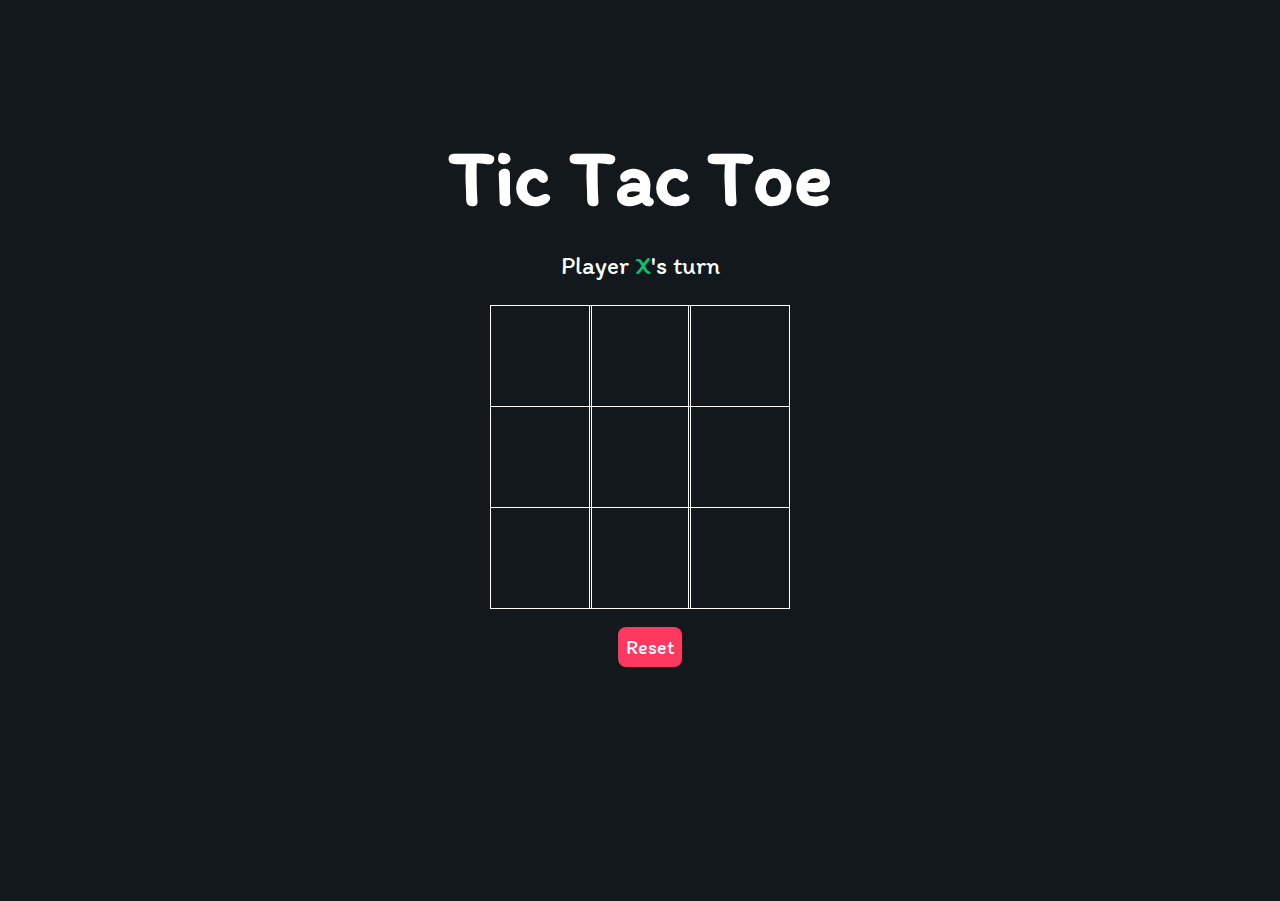
==== tictactoe/index.html @ 75e6b84e "added 3 files of ttt" ====
<html lang="en">
<head>
    <meta charset="UTF-8">
    <meta http-equiv="X-UA-Compatible" content="IE=edge">
    <meta name="viewport" content="width=device-width, initial-scale=1.0">
    <link rel="stylesheet" href="style.css">
    <link rel="preconnect" href="https://fonts.gstatic.com">
    <link href="https://fonts.googleapis.com/css2?family=Itim&display=swap" rel="stylesheet">
    <script src="./index.js"></script>
    <title>Tic-Tac-Toe</title>
</head>
<body>
    <main class="background">
        <section class="title">
            <h1>Tic Tac Toe</h1>
        </section>
        <section class="display">
            Player <span class="display-player playerX">X</span>'s turn
        </section>
        <section class="container">
            <div class="tile"></div>
            <div class="tile"></div>
            <div class="tile"></div>
            <div class="tile"></div>
            <div class="tile"></div>
            <div class="tile"></div>
            <div class="tile"></div>
            <div class="tile"></div>
            <div class="tile"></div>
        </section>
        <section class="display announcer hide"></section>
        <section class="controls">
            <button id="reset">Reset</button>
        </section>
    </main>
</body>
</html>
---- tictactoe/style.css ----
* {
    padding: 0;
    margin: 0;
    font-family: 'Itim', cursive;
}

.background {
    background-color: #12181B;
    height: 100vh;
    padding-top: 1px;
}

.title {
    color: white;
    text-align: center;
    font-size: 40px;
    margin-top: 10%;
}

.display {
    color: white;
    font-size: 25px;
    text-align: center;
    margin-top: 1em;
    margin-bottom: 1em;
}

.hide {
    display: none;
}

.container {
    margin: 0 auto;
    display: grid;
    grid-template-columns: 33% 33% 33%;
    grid-template-rows: 33% 33% 33%;
    max-width: 300px;

}

.tile {
    border: 1px solid white;
    min-width: 100px;
    min-height: 100px;
    display: flex;
    justify-content: center;
    align-items: center;
    font-size: 50px;
    cursor: pointer;
}

.playerX {
    color: #09C372;
}

.playerO {
    color: #498AFB;
}

.controls {
    display: flex;
    flex-direction: row;
    justify-content: center;
    align-items: center;
    margin-top: 1em;
}

.controls button {
    color: white;
    padding: 8px;
    border-radius: 8px;
    border: none;
    font-size: 20px;
    margin-left: 1em;
    cursor: pointer;
}

.restart {
    background-color: #498AFB;
}

#reset {
    background-color: #FF3860;
}
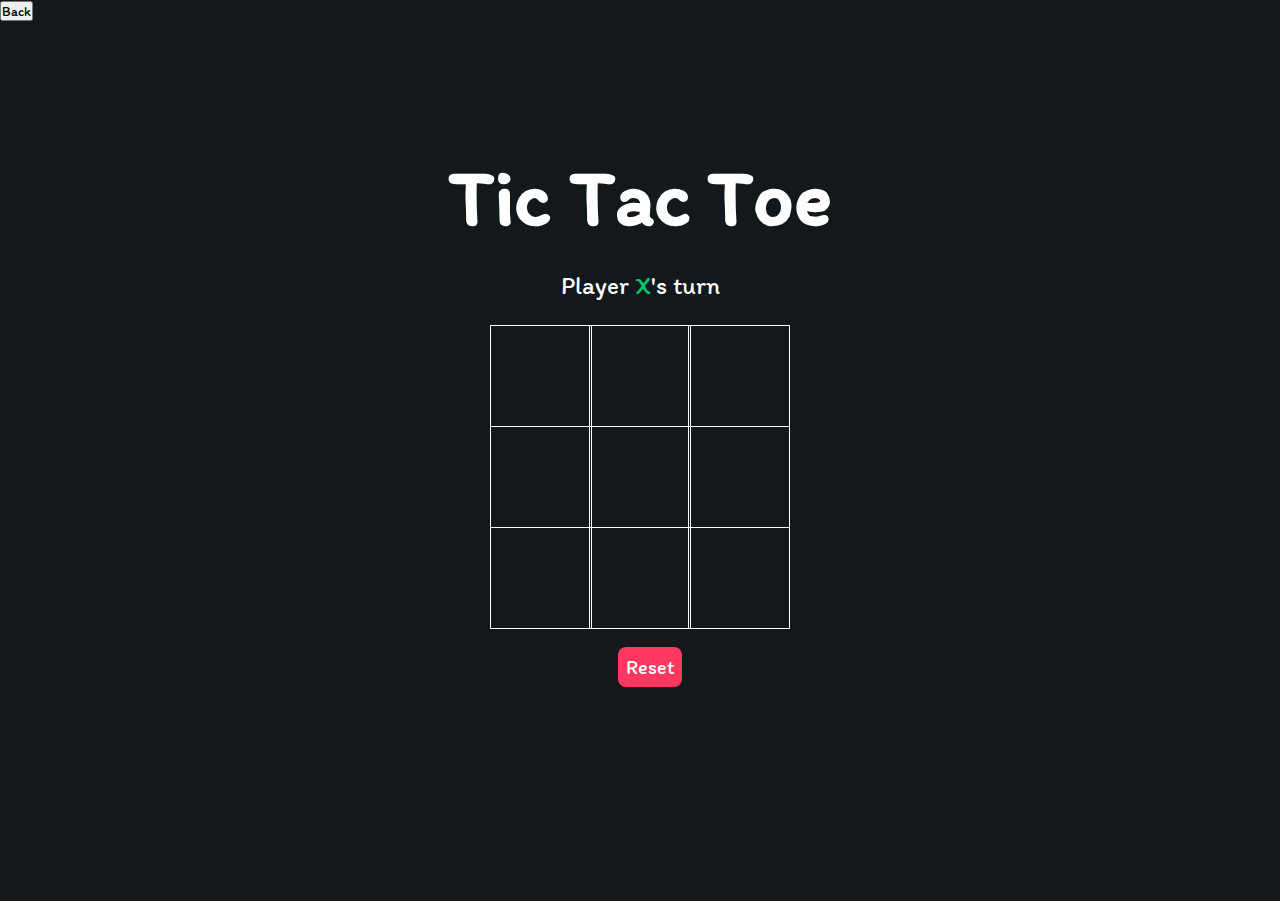
==== commit 8c54cee1: "Update index.html" ====
--- a/tictactoe/index.html
+++ b/tictactoe/index.html
@@ -4,13 +4,20 @@
     <meta http-equiv="X-UA-Compatible" content="IE=edge">
     <meta name="viewport" content="width=device-width, initial-scale=1.0">
     <link rel="stylesheet" href="style.css">
+    <link rel="stylesheet" href="/Calculator/calstyle.css">
     <link rel="preconnect" href="https://fonts.gstatic.com">
     <link href="https://fonts.googleapis.com/css2?family=Itim&display=swap" rel="stylesheet">
     <script src="./index.js"></script>
     <title>Tic-Tac-Toe</title>
+    <link rel="icon" href="/portfolio/temp_images/calc.png">
 </head>
 <body>
     <main class="background">
+        <section>
+            <div class="wrapper">       
+                <a href="../">
+                    <button class="button-4">Back</button></a>
+        </section>
         <section class="title">
             <h1>Tic Tac Toe</h1>
         </section>
@@ -34,4 +41,4 @@
         </section>
     </main>
 </body>
-</html>+</html>
